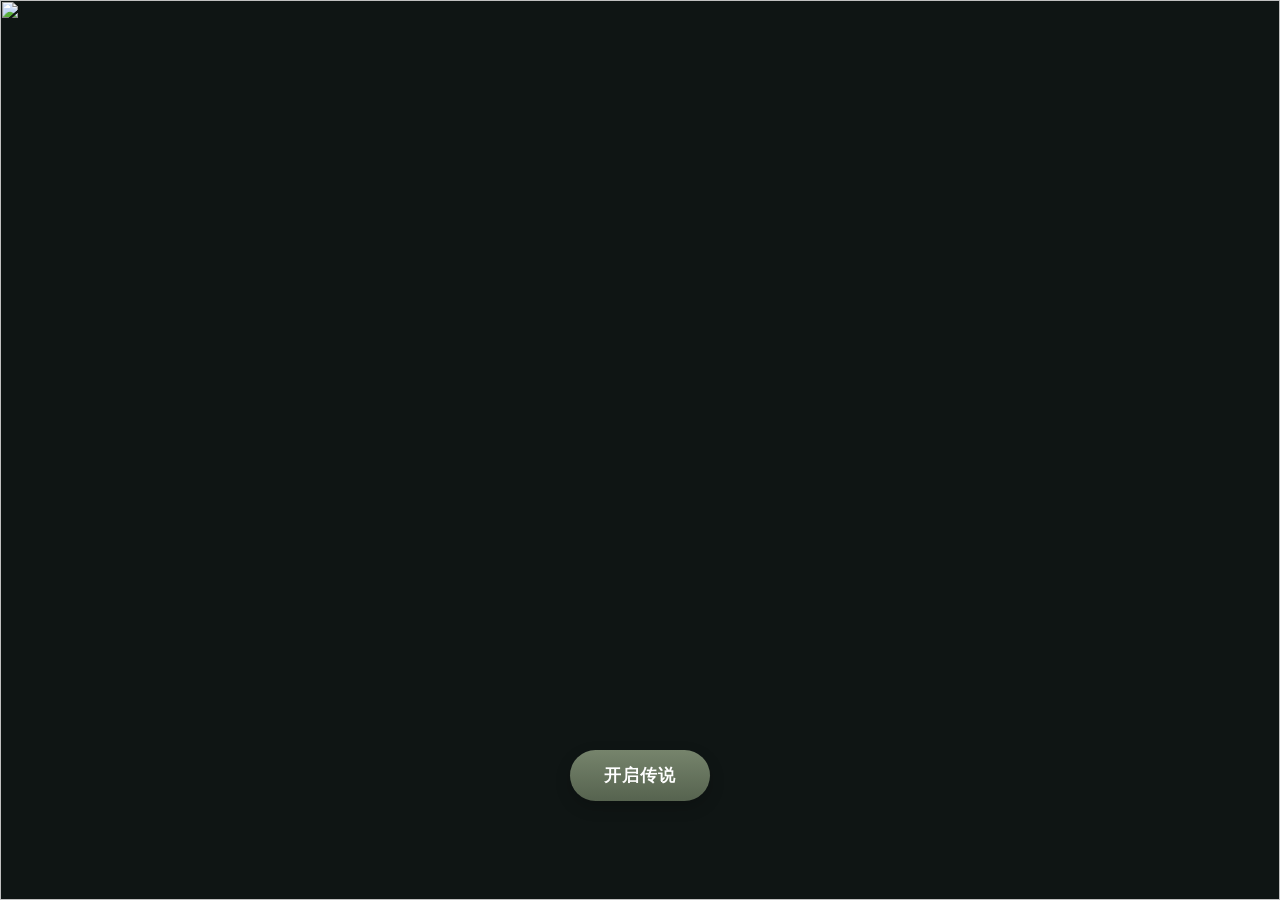
==== public/games/lingyang/index.html @ 76868ef1 "Build Xiaobu cultural tourism portal" ====
<!DOCTYPE html>

<html lang="zh-CN">

<head>

<meta charset="UTF-8">

<title>灵羊镇海</title>

<link rel="stylesheet" href="style.css">

</head>


<body>


<div class="game-container">



<!-- =================
游戏封面
================= -->


<section id="page-cover" class="page active">


<img src="images/01_cover.webp"
class="background">


<div class="center-box">


<button onclick="startGame()">

开启传说

</button>


</div>


</section>





<!-- =================
序章
================= -->


<section id="page-intro" class="page">


<img src="images/02_intro_bg.webp"
class="background">



<div class="story-box">


<h1>
灵羊镇海
</h1>


<h2>
羚山守护传说
</h2>



<p>

很久以前，小㘵村流传着一个传说。

</p>


<p>

在村后的羚羊山中，
沉睡着一只守护山海的灵羊。

</p>


<p>

它不会带来财富，
也不会赐予神力。

</p>


<p>

它守护的是：

<br>

山川平安，
村民安宁。

</p>



<img src="images/03_story_scroll.webp"
class="story-item">



<button onclick="firstScene()">

进入山中

</button>



</div>


</section>







<!-- =================
第一幕 水坑望龙
================= -->


<section id="page-water"
class="page">


<img src="images/04_water_pool_bg.webp"
class="background">



<div class="quiz-box">


<h1>
第一幕：水坑望龙
</h1>


<p>

雨后的山路上，
你发现水坑中的倒影与真实山峰不同。

</p>


<p>

老人曾说：

<br>

“灵羊沉睡之地，藏在山影之中。”

</p>


<img src="images/05_water_clue.webp"
class="clue-img">



<h3>

你决定：

</h3>


<div class="button-group">


<button onclick="waterChoice('correct')">

观察水面纹路

</button>


<button onclick="waterChoice('wrong')">

寻找山洞

</button>


<button onclick="waterChoice('wrong')">

离开这里

</button>


</div>


</div>


</section>


<!-- =================
第一幕错误页面
================= -->

<section id="page-water-wrong" class="page">

    <img src="images/07_wrong_water.webp"
         class="background">

    <div class="story-box">

        <h1>线索偏差</h1>

        <p>
            你沿着错误的方向继续寻找，
            却没有发现灵羊留下的痕迹。
        </p>

        <p class="quote">
            “真正的线索，藏在山与水的倒影之间。”
        </p>

        <p>
            也许你应该重新观察水面。
        </p>

        <button onclick="firstScene()">
            重新寻找
        </button>

    </div>

</section>


<!-- =================
第一幕成功
================= -->


<section id="page-stone"
class="page">


<img src="images/06_mountain_stone.webp"
class="background">


<div class="story-box">


<h1>

发现山纹石片

</h1>



<p>

你发现水面中的纹路，
其实是一张通往山顶的地图。

</p>


<p>

获得线索：

<br>

【山纹石片】

</p>



<button onclick="secondScene()">

继续前进

</button>



</div>


</section>
<!-- =================
第二幕：废弃庭院
================= -->


<section id="page-courtyard"
class="page">


<img src="images/08_old_courtyard_bg.webp"
class="background">



<div class="quiz-box">


<h1>
第二幕：荒院寻铃
</h1>



<p>

你来到一座被藤蔓覆盖的旧庭院。

</p>


<p>

这里曾经是村民祭山的地方。

</p>


<p>

井边留下了一句话：

</p>


<p class="quote">

“守护不是占有，而是陪伴。”

</p>



<h3>

寻找能够证明山神传说的物品：

</h3>



<div class="choice-items">



<div class="item-card"
onclick="bellChoice('correct')">


<img src="images/09_bronze_bell.webp">


<p>

守山铜铃

</p>


</div>




<div class="item-card"
onclick="bellChoice('wrong')">


<img src="images/10_old_lock.webp">


<p>

旧铁锁

</p>


</div>





<div class="item-card"
onclick="bellChoice('wrong')">


<img src="images/11_old_branch.webp">


<p>

枯树枝

</p>


</div>



</div>



</div>


</section>




<!-- =================
第二幕错误页面
================= -->


<section id="page-bell-wrong"
class="page">


<img src="images/08_old_courtyard_bg.webp"
class="background">



<div class="story-box">


<h1>

线索错误

</h1>



<p>

这件物品虽然来自旧庭院，

</p>


<p>

但它并不是山林守护留下的信物。

</p>



<p class="quote">

真正的守护，
不是锁住过去，
而是建立人与自然的联系。

</p>



<button onclick="secondScene()">

重新寻找

</button>



</div>


</section>


<!-- =================
第二幕成功
================= -->


<section id="page-bell-success"
class="page">


<img src="images/12_bell_reward.webp"
class="background">



<div class="story-box">


<h1>

获得守山铜铃

</h1>



<p>

你发现铜铃并不是召唤神灵的工具。

</p>


<p>

它代表的是：

</p>


<p class="quote">

人与山林之间的约定。

</p>



<p>

获得道具：

<br>

【守山铜铃】

</p>



<button onclick="thirdScene()">

登上山顶

</button>



</div>


</section>







<!-- =================
第三幕：灵羊问心
================= -->

<section id="page-choice" class="page">

    <img src="images/13_mountain_top_bg.webp"
         class="background">

    <div class="story-box">

        <h1>第三幕：灵羊问心</h1>

        <img src="images/14_spirit_sheep_statue.webp"
             class="spirit-sheep">

        <p>
            你终于来到羚羊山顶。
        </p>

        <p>
            沉睡百年的灵羊石像缓缓出现在云雾之间。
        </p>

        <p>
            山纹石片与守山铜铃同时产生了回应。
        </p>

        <p>
            灵羊问你：
        </p>

        <p class="quote">
            “如果你拥有改变村庄未来的力量，
            你会如何选择？”
        </p>

        <div class="button-group">

            <button onclick="ending('growth')">
                让更多游客来到这里，发展村庄
            </button>

            <button onclick="ending('protect')">
                保持原样，永远保护这里
            </button>

            <button onclick="ending('balance')">
                保护文化，同时开放体验
            </button>

        </div>

    </div>

</section>



<!-- =================
结局一：繁盛之路
================= -->

<section id="page-ending-growth" class="page">

    <img src="images/20_growth_ending.webp"
         class="background">

    <div class="story-box">

        <h1>结局一：繁盛之路</h1>

        <p>
            你选择打开山门，
            让更多人来到小㘵村。
        </p>

        <p>
            古村逐渐热闹起来。
            民宿、文创和体验项目不断增加，
            村庄重新焕发生机。
        </p>

        <p>
            曾经无人问津的村落，
            开始被越来越多人看见。
        </p>

        <p class="quote">
            “发展带来了新的可能，
            也带来了新的责任。”
        </p>

        <p>
            当游客越来越多，
            如何保护真正属于村落的文化，
            成为了新的问题。
        </p>

        <button onclick="showGrowthBadge()">
            查看我的结局身份
        </button>

    </div>

</section>



<!-- =================
结局一证章：逐潮者
================= -->

<section id="page-badge-growth" class="page">

    <img src="images/20_growth_ending.webp"
         class="background">

    <div class="badge-page-box">

        <p class="badge-label">
            —— 你的结局身份 ——
        </p>

        <img src="images/21_growth_badge.webp"
             class="big-badge">

        <h1>逐潮者</h1>

        <p>
            你选择拥抱变化，
            相信发展能够为古村带来新的生命力。
        </p>

        <p>
            但真正的“逐潮”，
            不只是追赶潮流，
            更需要思考发展的边界。
        </p>

        <button onclick="showProduct()">
            完成旅程
        </button>

    </div>

</section>



<!-- =================
结局二：静守之路
================= -->

<section id="page-ending-protect" class="page">

    <img src="images/22_preserve_ending.webp"
         class="background">

    <div class="story-box">

        <h1>结局二：静守之路</h1>

        <p>
            你选择关闭通往山林深处的道路，
            让村庄保持原来的模样。
        </p>

        <p>
            古建筑依旧安静，
            山林也没有受到新的打扰。
        </p>

        <p>
            但随着时间流逝，
            知道这些故事的人越来越少。
        </p>

        <p class="quote">
            “保存过去，
            是否就等于传承过去？”
        </p>

        <p>
            你开始意识到，
            如果文化永远无人知晓，
            它也可能在安静中逐渐消失。
        </p>

        <button onclick="showProtectBadge()">
            查看我的结局身份
        </button>

    </div>

</section>



<!-- =================
结局二证章：守旧者
================= -->

<section id="page-badge-protect" class="page">

    <img src="images/22_preserve_ending.webp"
         class="background">

    <div class="badge-page-box">

        <p class="badge-label">
            —— 你的结局身份 ——
        </p>

        <img src="images/23_preserve_badge.webp"
             class="big-badge">

        <h1>守旧者</h1>

        <p>
            你珍视村落原本的模样，
            希望尽可能减少外界对它的改变。
        </p>

        <p>
            你守住了过去，
            也留下了一个关于未来的问题。
        </p>

        <button onclick="showProduct()">
            完成旅程
        </button>

    </div>

</section>



<!-- =================
结局三：共生之路
================= -->

<section id="page-ending-balance" class="page">

    <img src="images/16_sheep_awaken.webp"
         class="background">

    <div class="story-box">

        <h1>结局三：灵羊苏醒</h1>

        <p>
            你没有选择彻底封闭村庄，
            也没有选择无边界地开发。
        </p>

        <p>
            你选择让文化保护与村落发展同行。
        </p>

        <p>
            古建筑得到保护，
            村民参与体验项目，
            游客通过故事、游戏与真实路线认识这里。
        </p>

        <p>
            山纹石片发出微光，
            守山铜铃第一次响起。
        </p>

        <p class="quote">
            “真正的守护，
            不是停止变化，
            而是让传承拥有未来。”
        </p>

        <button onclick="showBalanceBadge()">
            查看我的结局身份
        </button>

    </div>

</section>



<!-- =================
结局三证章：灵羊守护者
================= -->

<section id="page-badge-balance" class="page">

    <img src="images/16_sheep_awaken.webp"
         class="background">

    <div class="badge-page-box">

        <p class="badge-label">
            —— 你的结局身份 ——
        </p>

        <img src="images/17_guardian_token.webp"
             class="big-badge">

        <h1>灵羊守护者</h1>

        <p>
            你找到了保护与发展之间的平衡。
        </p>

        <p>
            让传统文化被看见，
            让村民真正参与，
            也让来到这里的人尊重这片土地。
        </p>

        <p class="quote">
            灵羊的苏醒不是故事的结束，
            而是新的守护开始。
        </p>

        <button onclick="showProduct()">
            完成旅程
        </button>

    </div>

</section>











<!-- =================
商业转化页
================= -->


<section id="page-product"
class="page">


<img src="images/19_product_show.webp"
class="background">



<div class="story-box">



<h1>

探索并未结束

</h1>



<p>

数字故事结束，
真实的小㘵村仍等待你的到来。

</p>



<div class="product-list">


<div class="product-card">

<h3>

羚羊山徒步

</h3>

<p>

探索真实山水路线

</p>


</div>




<div class="product-card">

<h3>

灵羊文创

</h3>

<p>

收藏你的守护印记

</p>


</div>





<div class="product-card">

<h3>

继续故事

</h3>

<p>

体验更多村落传说

</p>


</div>



</div>





<button onclick="restartGame()">

重新体验

</button>



</div>


</section>





</div>



<script src="script.js"></script>



</body>


</html>
---- public/games/lingyang/style.css ----
* {
    margin: 0;
    padding: 0;
    box-sizing: border-box;
}

html,
body {
    width: 100%;
    height: 100%;
}

body {
    font-family: "Microsoft YaHei", "KaiTi", sans-serif;
    background: #0f1514;
    overflow: hidden;
    color: #2c2a24;
}

.game-container {
    width: 100vw;
    height: 100vh;
}

.page {
    display: none;
    position: relative;
    width: 100%;
    height: 100%;
    overflow: hidden;
}

.page.active {
    display: block;
}

.background {
    position: absolute;
    inset: 0;
    width: 100%;
    height: 100%;
    object-fit: cover;
    z-index: 0;
}

/* 首页按钮 */

.center-box {
    position: absolute;
    left: 0;
    bottom: 11%;
    width: 100%;
    text-align: center;
    z-index: 5;
}

/* 剧情框 */

.story-box,
.quiz-box {
    position: absolute;
    z-index: 5;

    top: 50%;
    left: 50%;
    transform: translate(-50%, -50%);

    width: min(900px, 72vw);
    max-height: 86vh;
    overflow-y: auto;

    padding: 34px 42px;

    background: rgba(245, 240, 220, 0.90);

    border: 1px solid rgba(92, 79, 54, 0.28);
    border-radius: 22px;

    box-shadow:
        0 14px 50px rgba(0, 0, 0, 0.30);

    text-align: center;

    backdrop-filter: blur(4px);
}

.story-box h1,
.quiz-box h1 {
    margin-bottom: 16px;
    font-size: 34px;
    letter-spacing: 2px;
    color: #4f4a35;
}

.story-box h2 {
    margin-bottom: 18px;
    font-size: 22px;
    font-weight: normal;
    letter-spacing: 2px;
    color: #6d6b55;
}

.story-box h3,
.quiz-box h3 {
    margin: 18px 0 12px;
    color: #5c593f;
}

.story-box p,
.quiz-box p {
    margin-bottom: 14px;
    font-size: 18px;
    line-height: 1.9;
}

/* 引用句 */

.quote {
    display: inline-block;
    margin: 12px 0 20px;
    padding: 10px 20px;

    font-family: "KaiTi", "STKaiti", serif;
    font-size: 21px !important;
    font-weight: 700;

    color: #56604c;

    border-top: 1px solid rgba(86, 96, 76, .55);
    border-bottom: 1px solid rgba(86, 96, 76, .55);
}

/* 按钮 */

button {
    margin: 10px 8px 0;
    padding: 14px 34px;

    border: none;
    border-radius: 999px;

    background: linear-gradient(
        180deg,
        #76846c,
        #56634f
    );

    color: white;

    font-size: 17px;
    font-weight: 600;
    letter-spacing: 1px;

    cursor: pointer;

    box-shadow:
        0 6px 16px rgba(0, 0, 0, 0.18);

    transition:
        transform .2s ease,
        filter .2s ease,
        box-shadow .2s ease;
}

button:hover {
    transform: translateY(-2px);
    filter: brightness(1.08);

    box-shadow:
        0 9px 22px rgba(0, 0, 0, 0.24);
}

/* 多按钮区域 */

.button-group {
    display: flex;
    flex-direction: column;
    align-items: center;

    margin-top: 18px;
}

.button-group button {
    width: min(520px, 90%);
}

/* 序章卷轴 */

.story-item {
    display: block;

    width: min(420px, 70%);
    max-height: 220px;

    object-fit: contain;

    margin: 12px auto 18px;
}

/* 第一幕水面线索 */

.clue-img {
    display: block;

    width: min(520px, 80%);
    max-height: 230px;

    object-fit: contain;

    margin: 14px auto;

    border-radius: 14px;

    box-shadow:
        0 7px 20px rgba(0, 0, 0, 0.16);
}

/* 第二幕道具 */

.choice-items {
    display: flex;
    justify-content: center;
    gap: 22px;

    margin-top: 24px;
}

.item-card {
    width: 210px;

    padding: 14px 12px;

    background:
        rgba(255, 253, 243, 0.78);

    border:
        1px solid rgba(104, 94, 70, .25);

    border-radius: 16px;

    cursor: pointer;

    transition:
        transform .2s ease,
        box-shadow .2s ease;
}

.item-card:hover {
    transform: translateY(-7px);

    box-shadow:
        0 10px 26px rgba(0, 0, 0, .18);
}

.item-card img {
    display: block;

    width: 100%;
    height: 135px;

    object-fit: contain;

    margin-bottom: 8px;
}

.item-card p {
    margin: 0;

    font-size: 16px;
    font-weight: 600;
}

/* 灵羊石像 */

.spirit-sheep {
    display: block;

    width: min(460px, 70%);
    max-height: 210px;

    object-fit: contain;

    margin: 8px auto 14px;
}

/* 徽章 */

.badge {
    display: block;

    width: 160px;
    height: 160px;

    object-fit: contain;

    margin: 14px auto 12px;
}

/* 商业转化页 */

.product-list {
    display: flex;
    justify-content: center;
    gap: 18px;

    margin: 24px 0;
}

.product-card {
    flex: 1;

    min-height: 125px;

    padding: 20px 16px;

    background:
        rgba(255, 252, 240, 0.78);

    border:
        1px solid rgba(100, 93, 69, .26);

    border-radius: 15px;
}

.product-card h3 {
    margin-bottom: 10px;
    font-size: 19px;
    color: #53604c;
}

.product-card p {
    margin: 0;
    font-size: 15px;
    line-height: 1.6;
}

/* 让滚动条不那么突兀 */

.story-box::-webkit-scrollbar,
.quiz-box::-webkit-scrollbar {
    width: 7px;
}

.story-box::-webkit-scrollbar-thumb,
.quiz-box::-webkit-scrollbar-thumb {
    background: rgba(90, 93, 70, .35);
    border-radius: 10px;
}

/* 小屏兼容 */

@media (max-width: 950px) {

    .story-box,
    .quiz-box {
        width: 88vw;
        padding: 25px;
    }

    .choice-items {
        gap: 10px;
    }

    .item-card {
        width: 30%;
    }

    .item-card img {
        height: 100px;
    }

    .product-list {
        gap: 10px;
    }
}
/* =========================
   独立结局证章页面
========================= */

.badge-page-box {
    position: absolute;
    z-index: 5;

    top: 50%;
    left: 50%;
    transform: translate(-50%, -50%);

    width: min(760px, 72vw);
    max-height: 88vh;

    padding: 30px 45px;

    text-align: center;

    background: rgba(245, 240, 220, 0.92);

    border: 1px solid rgba(92, 79, 54, 0.28);
    border-radius: 24px;

    box-shadow:
        0 18px 55px rgba(0, 0, 0, 0.34);
}


.badge-label {
    margin-bottom: 5px;

    font-size: 16px;
    letter-spacing: 4px;

    color: #6c705d;
}


.big-badge {
    display: block;

    width: 420px;
    max-width: 75%;

    height: 300px;

    object-fit: contain;

    margin: 5px auto;
}


.badge-page-box h1 {
    margin: 4px 0 12px;

    font-size: 38px;
    letter-spacing: 3px;

    color: #4f523f;
}


.badge-page-box p {
    margin: 8px 0;

    font-size: 17px;
    line-height: 1.8;
}


.badge-page-box .quote {
    font-family: "KaiTi", "STKaiti", serif;

    font-size: 19px;

    color: #56604c;
}
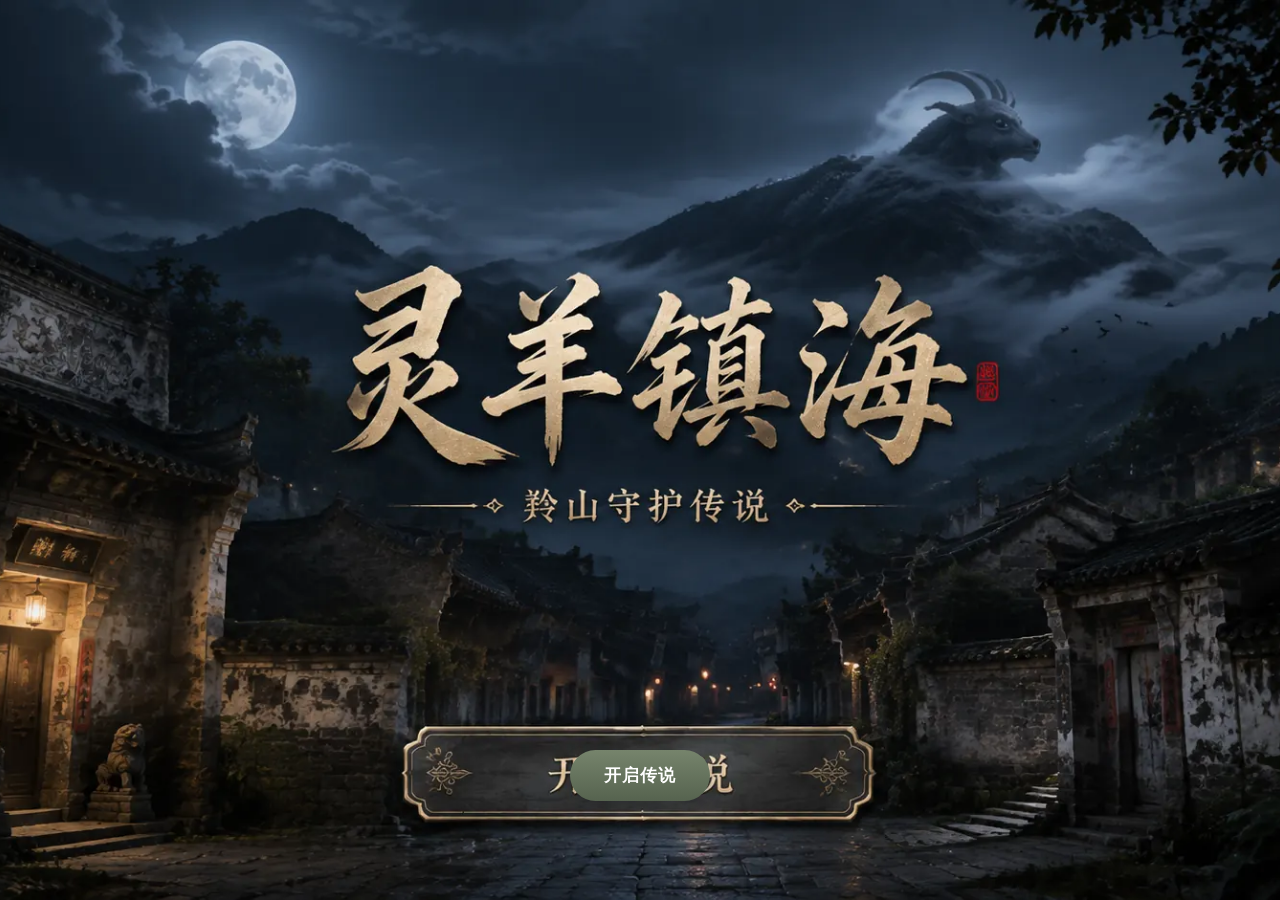
==== commit 9c2cd8dc: "Fix game asset paths" ====
--- a/public/games/lingyang/index.html
+++ b/public/games/lingyang/index.html
@@ -1,4 +1,4 @@
-<!DOCTYPE html>
+﻿<!DOCTYPE html>
 
 <html lang="zh-CN">
 
@@ -28,7 +28,7 @@
 <section id="page-cover" class="page active">
 
 
-<img src="images/01_cover.webp"
+<img src="01_cover.webp"
 class="background">
 
 
@@ -59,7 +59,7 @@
 <section id="page-intro" class="page">
 
 
-<img src="images/02_intro_bg.webp"
+<img src="02_intro_bg.webp"
 class="background">
 
 
@@ -114,7 +114,7 @@
 
 
 
-<img src="images/03_story_scroll.webp"
+<img src="03_story_scroll.webp"
 class="story-item">
 
 
@@ -147,7 +147,7 @@
 class="page">
 
 
-<img src="images/04_water_pool_bg.webp"
+<img src="04_water_pool_bg.webp"
 class="background">
 
 
@@ -179,7 +179,7 @@
 </p>
 
 
-<img src="images/05_water_clue.webp"
+<img src="05_water_clue.webp"
 class="clue-img">
 
 
@@ -230,7 +230,7 @@
 
 <section id="page-water-wrong" class="page">
 
-    <img src="images/07_wrong_water.webp"
+    <img src="07_wrong_water.webp"
          class="background">
 
     <div class="story-box">
@@ -268,7 +268,7 @@
 class="page">
 
 
-<img src="images/06_mountain_stone.webp"
+<img src="06_mountain_stone.webp"
 class="background">
 
 
@@ -324,7 +324,7 @@
 class="page">
 
 
-<img src="images/08_old_courtyard_bg.webp"
+<img src="08_old_courtyard_bg.webp"
 class="background">
 
 
@@ -383,7 +383,7 @@
 onclick="bellChoice('correct')">
 
 
-<img src="images/09_bronze_bell.webp">
+<img src="09_bronze_bell.webp">
 
 
 <p>
@@ -402,7 +402,7 @@
 onclick="bellChoice('wrong')">
 
 
-<img src="images/10_old_lock.webp">
+<img src="10_old_lock.webp">
 
 
 <p>
@@ -422,7 +422,7 @@
 onclick="bellChoice('wrong')">
 
 
-<img src="images/11_old_branch.webp">
+<img src="11_old_branch.webp">
 
 
 <p>
@@ -457,7 +457,7 @@
 class="page">
 
 
-<img src="images/08_old_courtyard_bg.webp"
+<img src="08_old_courtyard_bg.webp"
 class="background">
 
 
@@ -521,7 +521,7 @@
 class="page">
 
 
-<img src="images/12_bell_reward.webp"
+<img src="12_bell_reward.webp"
 class="background">
 
 
@@ -596,14 +596,14 @@
 
 <section id="page-choice" class="page">
 
-    <img src="images/13_mountain_top_bg.webp"
+    <img src="13_mountain_top_bg.webp"
          class="background">
 
     <div class="story-box">
 
         <h1>第三幕：灵羊问心</h1>
 
-        <img src="images/14_spirit_sheep_statue.webp"
+        <img src="14_spirit_sheep_statue.webp"
              class="spirit-sheep">
 
         <p>
@@ -655,7 +655,7 @@
 
 <section id="page-ending-growth" class="page">
 
-    <img src="images/20_growth_ending.webp"
+    <img src="20_growth_ending.webp"
          class="background">
 
     <div class="story-box">
@@ -705,7 +705,7 @@
 
 <section id="page-badge-growth" class="page">
 
-    <img src="images/20_growth_ending.webp"
+    <img src="20_growth_ending.webp"
          class="background">
 
     <div class="badge-page-box">
@@ -714,7 +714,7 @@
             —— 你的结局身份 ——
         </p>
 
-        <img src="images/21_growth_badge.webp"
+        <img src="21_growth_badge.webp"
              class="big-badge">
 
         <h1>逐潮者</h1>
@@ -746,7 +746,7 @@
 
 <section id="page-ending-protect" class="page">
 
-    <img src="images/22_preserve_ending.webp"
+    <img src="22_preserve_ending.webp"
          class="background">
 
     <div class="story-box">
@@ -795,7 +795,7 @@
 
 <section id="page-badge-protect" class="page">
 
-    <img src="images/22_preserve_ending.webp"
+    <img src="22_preserve_ending.webp"
          class="background">
 
     <div class="badge-page-box">
@@ -804,7 +804,7 @@
             —— 你的结局身份 ——
         </p>
 
-        <img src="images/23_preserve_badge.webp"
+        <img src="23_preserve_badge.webp"
              class="big-badge">
 
         <h1>守旧者</h1>
@@ -835,7 +835,7 @@
 
 <section id="page-ending-balance" class="page">
 
-    <img src="images/16_sheep_awaken.webp"
+    <img src="16_sheep_awaken.webp"
          class="background">
 
     <div class="story-box">
@@ -884,7 +884,7 @@
 
 <section id="page-badge-balance" class="page">
 
-    <img src="images/16_sheep_awaken.webp"
+    <img src="16_sheep_awaken.webp"
          class="background">
 
     <div class="badge-page-box">
@@ -893,7 +893,7 @@
             —— 你的结局身份 ——
         </p>
 
-        <img src="images/17_guardian_token.webp"
+        <img src="17_guardian_token.webp"
              class="big-badge">
 
         <h1>灵羊守护者</h1>
@@ -940,7 +940,7 @@
 class="page">
 
 
-<img src="images/19_product_show.webp"
+<img src="19_product_show.webp"
 class="background">
 
 
@@ -1063,4 +1063,4 @@
 </body>
 
 
-</html>+</html>
